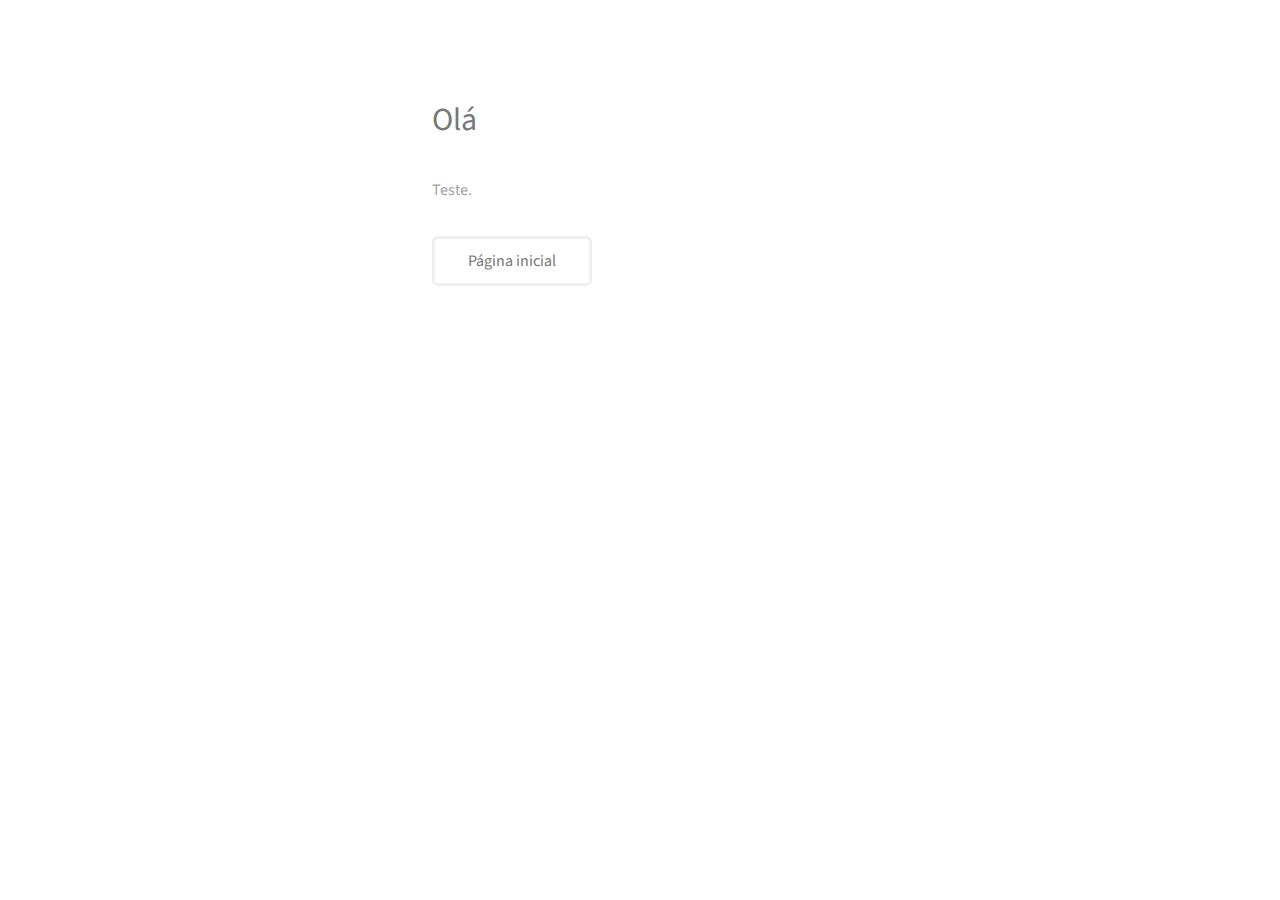
==== pbi.html @ 3e590cfc "Adiciona a página do primeiro projeto" ====
<!DOCTYPE HTML>

<html>
	<head>
		<title>PBI - MMB</title>
		<meta charset="utf-8" />
		<meta name="viewport" content="width=device-width, initial-scale=1, user-scalable=no" />
		<link rel="stylesheet" href="assets/css/main.css" />
	</head>
	<body class="is-preload">
		<!-- Main -->
			<div id="main">

				<!-- One -->
					<section id="one">
						<header class="major">
							<h2>Olá</h2>
						</header>
						<p>Teste.<br />
                            <ul class="actions">
                                <li><a href="index.html" class="button">Página inicial</a></li>
                            </ul>
					</section>

	</body>
</html>
---- assets/css/main.css ----
@import url("fontawesome-all.min.css");
@import url("https://fonts.googleapis.com/css?family=Source+Sans+Pro:400,400italic");

/*
	Strata by HTML5 UP
	html5up.net | @ajlkn
	Free for personal and commercial use under the CCA 3.0 license (html5up.net/license)
*/

html, body, div, span, applet, object,
iframe, h1, h2, h3, h4, h5, h6, p, blockquote,
pre, a, abbr, acronym, address, big, cite,
code, del, dfn, em, img, ins, kbd, q, s, samp,
small, strike, strong, sub, sup, tt, var, b,
u, i, center, dl, dt, dd, ol, ul, li, fieldset,
form, label, legend, table, caption, tbody,
tfoot, thead, tr, th, td, article, aside,
canvas, details, embed, figure, figcaption,
footer, header, hgroup, menu, nav, output, ruby,
section, summary, time, mark, audio, video {
	margin: 0;
	padding: 0;
	border: 0;
	font-size: 100%;
	font: inherit;
	vertical-align: baseline;}

article, aside, details, figcaption, figure,
footer, header, hgroup, menu, nav, section {
	display: block;}

body {
	line-height: 1;
}

ol, ul {
	list-style: none;
}

blockquote, q {
	quotes: none;
}

	blockquote:before, blockquote:after, q:before, q:after {
		content: '';
		content: none;
	}

table {
	border-collapse: collapse;
	border-spacing: 0;
}

body {
	-webkit-text-size-adjust: none;
}

mark {
	background-color: transparent;
	color: inherit;
}

input::-moz-focus-inner {
	border: 0;
	padding: 0;
}

input, select, textarea {
	-moz-appearance: none;
	-webkit-appearance: none;
	-ms-appearance: none;
	appearance: none;
}

/* Basic */

	html {
		box-sizing: border-box;
	}

	*, *:before, *:after {
		box-sizing: inherit;
	}

	body {
		background: #fff;
	}

		body.is-preload *, body.is-preload *:before, body.is-preload *:after {
			-moz-animation: none !important;
			-webkit-animation: none !important;
			-ms-animation: none !important;
			animation: none !important;
			-moz-transition: none !important;
			-webkit-transition: none !important;
			-ms-transition: none !important;
			transition: none !important;
		}

	body, input, select, textarea {
		color: #a2a2a2;
		font-family: "Source Sans Pro", Helvetica, sans-serif;
		font-size: 16pt;
		font-weight: 400;
		line-height: 1.75em;
	}

	a {
		-moz-transition: color 0.2s ease-in-out, border-color 0.2s ease-in-out;
		-webkit-transition: color 0.2s ease-in-out, border-color 0.2s ease-in-out;
		-ms-transition: color 0.2s ease-in-out, border-color 0.2s ease-in-out;
		transition: color 0.2s ease-in-out, border-color 0.2s ease-in-out;
		border-bottom: dotted 1px;
		color: #49bf9d;
		text-decoration: none;
	}

		a:hover {
			border-bottom-color: transparent;
			color: #49bf9d !important;
			text-decoration: none;
		}

	strong, b {
		color: #787878;
		font-weight: 400;
	}

	em, i {
		font-style: italic;
	}

	p {
		margin: 0 0 2em 0;
	}

	h1, h2, h3, h4, h5, h6 {
		color: #787878;
		font-weight: 400;
		line-height: 1em;
		margin: 0 0 1em 0;
	}

		h1 a, h2 a, h3 a, h4 a, h5 a, h6 a {
			color: inherit;
			text-decoration: none;
		}

	h1 {
		font-size: 2em;
		line-height: 1.5em;
	}

	h2 {
		font-size: 1.5em;
		line-height: 1.5em;
	}

	h3 {
		font-size: 1.25em;
		line-height: 1.5em;
	}

	h4 {
		font-size: 1.1em;
		line-height: 1.5em;
	}

	h5 {
		font-size: 0.9em;
		line-height: 1.5em;
	}

	h6 {
		font-size: 0.7em;
		line-height: 1.5em;
	}

	sub {
		font-size: 0.8em;
		position: relative;
		top: 0.5em;
	}

	sup {
		font-size: 0.8em;
		position: relative;
		top: -0.5em;
	}

	hr {
		border: 0;
		border-bottom: solid 2px #efefef;
		margin: 2em 0;
	}

		hr.major {
			margin: 3em 0;
		}

	blockquote {
		border-left: solid 6px #efefef;
		font-style: italic;
		margin: 0 0 2em 0;
		padding: 0.5em 0 0.5em 1.5em;
	}

	code {
		background: #f7f7f7;
		border-radius: 0.35em;
		border: solid 2px #efefef;
		font-family: "Courier New", monospace;
		font-size: 0.9em;
		margin: 0 0.25em;
		padding: 0.25em 0.65em;
	}

	pre {
		-webkit-overflow-scrolling: touch;
		font-family: "Courier New", monospace;
		font-size: 0.9em;
		margin: 0 0 2em 0;
	}

		pre code {
			display: block;
			line-height: 1.75em;
			padding: 1em 1.5em;
			overflow-x: auto;
		}

	.align-left {
		text-align: left;
	}

	.align-center {
		text-align: center;
	}

	.align-right {
		text-align: right;
	}

/* Container */

	.container {
		margin: 0 auto;
		max-width: calc(100% - 4em);
		width: 100%;
	}

		.container.xsmall {
			width: 25%;
		}

		.container.small {
			width: 50%;
		}

		.container.medium {
			width: 75%;
		}

		.container.large {
			width: 125%;
		}

		.container.xlarge {
			width: 150%;
		}

		.container.max {
			width: 100%;
		}

		@media screen and (max-width: 980px) {

			.container {
				width: 100% !important;
				max-width: 100% !important;
			}

		}

		@media screen and (max-width: 480px) {

			.container {
				max-width: calc(100% - 3em);
			}

		}

/* Row */

	.row {
		display: flex;
		flex-wrap: wrap;
		box-sizing: border-box;
		align-items: stretch;
	}

		.row > * {
			box-sizing: border-box;
		}

		.row.gtr-uniform > * > :last-child {
			margin-bottom: 0;
		}

		.row.aln-left {
			justify-content: flex-start;
		}

		.row.aln-center {
			justify-content: center;
		}

		.row.aln-right {
			justify-content: flex-end;
		}

		.row.aln-top {
			align-items: flex-start;
		}

		.row.aln-middle {
			align-items: center;
		}

		.row.aln-bottom {
			align-items: flex-end;
		}

		.row > .imp {
			order: -1;
		}

		.row > .col-1 {
			width: 8.33333%;
		}

		.row > .off-1 {
			margin-left: 8.33333%;
		}

		.row > .col-2 {
			width: 16.66667%;
		}

		.row > .off-2 {
			margin-left: 16.66667%;
		}

		.row > .col-3 {
			width: 25%;
		}

		.row > .off-3 {
			margin-left: 25%;
		}

		.row > .col-4 {
			width: 33.33333%;
		}

		.row > .off-4 {
			margin-left: 33.33333%;
		}

		.row > .col-5 {
			width: 41.66667%;
		}

		.row > .off-5 {
			margin-left: 41.66667%;
		}

		.row > .col-6 {
			width: 50%;
		}

		.row > .off-6 {
			margin-left: 50%;
		}

		.row > .col-7 {
			width: 58.33333%;
		}

		.row > .off-7 {
			margin-left: 58.33333%;
		}

		.row > .col-8 {
			width: 66.66667%;
		}

		.row > .off-8 {
			margin-left: 66.66667%;
		}

		.row > .col-9 {
			width: 75%;
		}

		.row > .off-9 {
			margin-left: 75%;
		}

		.row > .col-10 {
			width: 83.33333%;
		}

		.row > .off-10 {
			margin-left: 83.33333%;
		}

		.row > .col-11 {
			width: 91.66667%;
		}

		.row > .off-11 {
			margin-left: 91.66667%;
		}

		.row > .col-12 {
			width: 100%;
		}

		.row > .off-12 {
			margin-left: 100%;
		}

		.row.gtr-0 {
			margin-top: 0;
			margin-left: 0em;
		}

			.row.gtr-0 > * {
				padding: 0 0 0 0em;
			}

			.row.gtr-0.gtr-uniform {
				margin-top: 0em;
			}

				.row.gtr-0.gtr-uniform > * {
					padding-top: 0em;
				}

		.row.gtr-25 {
			margin-top: 0;
			margin-left: -0.625em;
		}

			.row.gtr-25 > * {
				padding: 0 0 0 0.625em;
			}

			.row.gtr-25.gtr-uniform {
				margin-top: -0.625em;
			}

				.row.gtr-25.gtr-uniform > * {
					padding-top: 0.625em;
				}

		.row.gtr-50 {
			margin-top: 0;
			margin-left: -1.25em;
		}

			.row.gtr-50 > * {
				padding: 0 0 0 1.25em;
			}

			.row.gtr-50.gtr-uniform {
				margin-top: -1.25em;
			}

				.row.gtr-50.gtr-uniform > * {
					padding-top: 1.25em;
				}

		.row {
			margin-top: 0;
			margin-left: -2.5em;
		}

			.row > * {
				padding: 0 0 0 2.5em;
			}

			.row.gtr-uniform {
				margin-top: -2.5em;
			}

				.row.gtr-uniform > * {
					padding-top: 2.5em;
				}

		.row.gtr-150 {
			margin-top: 0;
			margin-left: -3.75em;
		}

			.row.gtr-150 > * {
				padding: 0 0 0 3.75em;
			}

			.row.gtr-150.gtr-uniform {
				margin-top: -3.75em;
			}

				.row.gtr-150.gtr-uniform > * {
					padding-top: 3.75em;
				}

		.row.gtr-200 {
			margin-top: 0;
			margin-left: -5em;
		}

			.row.gtr-200 > * {
				padding: 0 0 0 5em;
			}

			.row.gtr-200.gtr-uniform {
				margin-top: -5em;
			}

				.row.gtr-200.gtr-uniform > * {
					padding-top: 5em;
				}

		@media screen and (max-width: 1800px) {

			.row {
				display: flex;
				flex-wrap: wrap;
				box-sizing: border-box;
				align-items: stretch;
			}

				.row > * {
					box-sizing: border-box;
				}

				.row.gtr-uniform > * > :last-child {
					margin-bottom: 0;
				}

				.row.aln-left {
					justify-content: flex-start;
				}

				.row.aln-center {
					justify-content: center;
				}

				.row.aln-right {
					justify-content: flex-end;
				}

				.row.aln-top {
					align-items: flex-start;
				}

				.row.aln-middle {
					align-items: center;
				}

				.row.aln-bottom {
					align-items: flex-end;
				}

				.row > .imp-xlarge {
					order: -1;
				}

				.row > .col-1-xlarge {
					width: 8.33333%;
				}

				.row > .off-1-xlarge {
					margin-left: 8.33333%;
				}

				.row > .col-2-xlarge {
					width: 16.66667%;
				}

				.row > .off-2-xlarge {
					margin-left: 16.66667%;
				}

				.row > .col-3-xlarge {
					width: 25%;
				}

				.row > .off-3-xlarge {
					margin-left: 25%;
				}

				.row > .col-4-xlarge {
					width: 33.33333%;
				}

				.row > .off-4-xlarge {
					margin-left: 33.33333%;
				}

				.row > .col-5-xlarge {
					width: 41.66667%;
				}

				.row > .off-5-xlarge {
					margin-left: 41.66667%;
				}

				.row > .col-6-xlarge {
					width: 50%;
				}

				.row > .off-6-xlarge {
					margin-left: 50%;
				}

				.row > .col-7-xlarge {
					width: 58.33333%;
				}

				.row > .off-7-xlarge {
					margin-left: 58.33333%;
				}

				.row > .col-8-xlarge {
					width: 66.66667%;
				}

				.row > .off-8-xlarge {
					margin-left: 66.66667%;
				}

				.row > .col-9-xlarge {
					width: 75%;
				}

				.row > .off-9-xlarge {
					margin-left: 75%;
				}

				.row > .col-10-xlarge {
					width: 83.33333%;
				}

				.row > .off-10-xlarge {
					margin-left: 83.33333%;
				}

				.row > .col-11-xlarge {
					width: 91.66667%;
				}

				.row > .off-11-xlarge {
					margin-left: 91.66667%;
				}

				.row > .col-12-xlarge {
					width: 100%;
				}

				.row > .off-12-xlarge {
					margin-left: 100%;
				}

				.row.gtr-0 {
					margin-top: 0;
					margin-left: 0em;
				}

					.row.gtr-0 > * {
						padding: 0 0 0 0em;
					}

					.row.gtr-0.gtr-uniform {
						margin-top: 0em;
					}

						.row.gtr-0.gtr-uniform > * {
							padding-top: 0em;
						}

				.row.gtr-25 {
					margin-top: 0;
					margin-left: -0.625em;
				}

					.row.gtr-25 > * {
						padding: 0 0 0 0.625em;
					}

					.row.gtr-25.gtr-uniform {
						margin-top: -0.625em;
					}

						.row.gtr-25.gtr-uniform > * {
							padding-top: 0.625em;
						}

				.row.gtr-50 {
					margin-top: 0;
					margin-left: -1.25em;
				}

					.row.gtr-50 > * {
						padding: 0 0 0 1.25em;
					}

					.row.gtr-50.gtr-uniform {
						margin-top: -1.25em;
					}

						.row.gtr-50.gtr-uniform > * {
							padding-top: 1.25em;
						}

				.row {
					margin-top: 0;
					margin-left: -2.5em;
				}

					.row > * {
						padding: 0 0 0 2.5em;
					}

					.row.gtr-uniform {
						margin-top: -2.5em;
					}

						.row.gtr-uniform > * {
							padding-top: 2.5em;
						}

				.row.gtr-150 {
					margin-top: 0;
					margin-left: -3.75em;
				}

					.row.gtr-150 > * {
						padding: 0 0 0 3.75em;
					}

					.row.gtr-150.gtr-uniform {
						margin-top: -3.75em;
					}

						.row.gtr-150.gtr-uniform > * {
							padding-top: 3.75em;
						}

				.row.gtr-200 {
					margin-top: 0;
					margin-left: -5em;
				}

					.row.gtr-200 > * {
						padding: 0 0 0 5em;
					}

					.row.gtr-200.gtr-uniform {
						margin-top: -5em;
					}

						.row.gtr-200.gtr-uniform > * {
							padding-top: 5em;
						}

		}

		@media screen and (max-width: 1280px) {

			.row {
				display: flex;
				flex-wrap: wrap;
				box-sizing: border-box;
				align-items: stretch;
			}

				.row > * {
					box-sizing: border-box;
				}

				.row.gtr-uniform > * > :last-child {
					margin-bottom: 0;
				}

				.row.aln-left {
					justify-content: flex-start;
				}

				.row.aln-center {
					justify-content: center;
				}

				.row.aln-right {
					justify-content: flex-end;
				}

				.row.aln-top {
					align-items: flex-start;
				}

				.row.aln-middle {
					align-items: center;
				}

				.row.aln-bottom {
					align-items: flex-end;
				}

				.row > .imp-large {
					order: -1;
				}

				.row > .col-1-large {
					width: 8.33333%;
				}

				.row > .off-1-large {
					margin-left: 8.33333%;
				}

				.row > .col-2-large {
					width: 16.66667%;
				}

				.row > .off-2-large {
					margin-left: 16.66667%;
				}

				.row > .col-3-large {
					width: 25%;
				}

				.row > .off-3-large {
					margin-left: 25%;
				}

				.row > .col-4-large {
					width: 33.33333%;
				}

				.row > .off-4-large {
					margin-left: 33.33333%;
				}

				.row > .col-5-large {
					width: 41.66667%;
				}

				.row > .off-5-large {
					margin-left: 41.66667%;
				}

				.row > .col-6-large {
					width: 50%;
				}

				.row > .off-6-large {
					margin-left: 50%;
				}

				.row > .col-7-large {
					width: 58.33333%;
				}

				.row > .off-7-large {
					margin-left: 58.33333%;
				}

				.row > .col-8-large {
					width: 66.66667%;
				}

				.row > .off-8-large {
					margin-left: 66.66667%;
				}

				.row > .col-9-large {
					width: 75%;
				}

				.row > .off-9-large {
					margin-left: 75%;
				}

				.row > .col-10-large {
					width: 83.33333%;
				}

				.row > .off-10-large {
					margin-left: 83.33333%;
				}

				.row > .col-11-large {
					width: 91.66667%;
				}

				.row > .off-11-large {
					margin-left: 91.66667%;
				}

				.row > .col-12-large {
					width: 100%;
				}

				.row > .off-12-large {
					margin-left: 100%;
				}

				.row.gtr-0 {
					margin-top: 0;
					margin-left: 0em;
				}

					.row.gtr-0 > * {
						padding: 0 0 0 0em;
					}

					.row.gtr-0.gtr-uniform {
						margin-top: 0em;
					}

						.row.gtr-0.gtr-uniform > * {
							padding-top: 0em;
						}

				.row.gtr-25 {
					margin-top: 0;
					margin-left: -0.5em;
				}

					.row.gtr-25 > * {
						padding: 0 0 0 0.5em;
					}

					.row.gtr-25.gtr-uniform {
						margin-top: -0.5em;
					}

						.row.gtr-25.gtr-uniform > * {
							padding-top: 0.5em;
						}

				.row.gtr-50 {
					margin-top: 0;
					margin-left: -1em;
				}

					.row.gtr-50 > * {
						padding: 0 0 0 1em;
					}

					.row.gtr-50.gtr-uniform {
						margin-top: -1em;
					}

						.row.gtr-50.gtr-uniform > * {
							padding-top: 1em;
						}

				.row {
					margin-top: 0;
					margin-left: -2em;
				}

					.row > * {
						padding: 0 0 0 2em;
					}

					.row.gtr-uniform {
						margin-top: -2em;
					}

						.row.gtr-uniform > * {
							padding-top: 2em;
						}

				.row.gtr-150 {
					margin-top: 0;
					margin-left: -3em;
				}

					.row.gtr-150 > * {
						padding: 0 0 0 3em;
					}

					.row.gtr-150.gtr-uniform {
						margin-top: -3em;
					}

						.row.gtr-150.gtr-uniform > * {
							padding-top: 3em;
						}

				.row.gtr-200 {
					margin-top: 0;
					margin-left: -4em;
				}

					.row.gtr-200 > * {
						padding: 0 0 0 4em;
					}

					.row.gtr-200.gtr-uniform {
						margin-top: -4em;
					}

						.row.gtr-200.gtr-uniform > * {
							padding-top: 4em;
						}

		}

		@media screen and (max-width: 980px) {

			.row {
				display: flex;
				flex-wrap: wrap;
				box-sizing: border-box;
				align-items: stretch;
			}

				.row > * {
					box-sizing: border-box;
				}

				.row.gtr-uniform > * > :last-child {
					margin-bottom: 0;
				}

				.row.aln-left {
					justify-content: flex-start;
				}

				.row.aln-center {
					justify-content: center;
				}

				.row.aln-right {
					justify-content: flex-end;
				}

				.row.aln-top {
					align-items: flex-start;
				}

				.row.aln-middle {
					align-items: center;
				}

				.row.aln-bottom {
					align-items: flex-end;
				}

				.row > .imp-medium {
					order: -1;
				}

				.row > .col-1-medium {
					width: 8.33333%;
				}

				.row > .off-1-medium {
					margin-left: 8.33333%;
				}

				.row > .col-2-medium {
					width: 16.66667%;
				}

				.row > .off-2-medium {
					margin-left: 16.66667%;
				}

				.row > .col-3-medium {
					width: 25%;
				}

				.row > .off-3-medium {
					margin-left: 25%;
				}

				.row > .col-4-medium {
					width: 33.33333%;
				}

				.row > .off-4-medium {
					margin-left: 33.33333%;
				}

				.row > .col-5-medium {
					width: 41.66667%;
				}

				.row > .off-5-medium {
					margin-left: 41.66667%;
				}

				.row > .col-6-medium {
					width: 50%;
				}

				.row > .off-6-medium {
					margin-left: 50%;
				}

				.row > .col-7-medium {
					width: 58.33333%;
				}

				.row > .off-7-medium {
					margin-left: 58.33333%;
				}

				.row > .col-8-medium {
					width: 66.66667%;
				}

				.row > .off-8-medium {
					margin-left: 66.66667%;
				}

				.row > .col-9-medium {
					width: 75%;
				}

				.row > .off-9-medium {
					margin-left: 75%;
				}

				.row > .col-10-medium {
					width: 83.33333%;
				}

				.row > .off-10-medium {
					margin-left: 83.33333%;
				}

				.row > .col-11-medium {
					width: 91.66667%;
				}

				.row > .off-11-medium {
					margin-left: 91.66667%;
				}

				.row > .col-12-medium {
					width: 100%;
				}

				.row > .off-12-medium {
					margin-left: 100%;
				}

				.row.gtr-0 {
					margin-top: 0;
					margin-left: 0em;
				}

					.row.gtr-0 > * {
						padding: 0 0 0 0em;
					}

					.row.gtr-0.gtr-uniform {
						margin-top: 0em;
					}

						.row.gtr-0.gtr-uniform > * {
							padding-top: 0em;
						}

				.row.gtr-25 {
					margin-top: 0;
					margin-left: -0.5em;
				}

					.row.gtr-25 > * {
						padding: 0 0 0 0.5em;
					}

					.row.gtr-25.gtr-uniform {
						margin-top: -0.5em;
					}

						.row.gtr-25.gtr-uniform > * {
							padding-top: 0.5em;
						}

				.row.gtr-50 {
					margin-top: 0;
					margin-left: -1em;
				}

					.row.gtr-50 > * {
						padding: 0 0 0 1em;
					}

					.row.gtr-50.gtr-uniform {
						margin-top: -1em;
					}

						.row.gtr-50.gtr-uniform > * {
							padding-top: 1em;
						}

				.row {
					margin-top: 0;
					margin-left: -2em;
				}

					.row > * {
						padding: 0 0 0 2em;
					}

					.row.gtr-uniform {
						margin-top: -2em;
					}

						.row.gtr-uniform > * {
							padding-top: 2em;
						}

				.row.gtr-150 {
					margin-top: 0;
					margin-left: -3em;
				}

					.row.gtr-150 > * {
						padding: 0 0 0 3em;
					}

					.row.gtr-150.gtr-uniform {
						margin-top: -3em;
					}

						.row.gtr-150.gtr-uniform > * {
							padding-top: 3em;
						}

				.row.gtr-200 {
					margin-top: 0;
					margin-left: -4em;
				}

					.row.gtr-200 > * {
						padding: 0 0 0 4em;
					}

					.row.gtr-200.gtr-uniform {
						margin-top: -4em;
					}

						.row.gtr-200.gtr-uniform > * {
							padding-top: 4em;
						}

		}

		@media screen and (max-width: 736px) {

			.row {
				display: flex;
				flex-wrap: wrap;
				box-sizing: border-box;
				align-items: stretch;
			}

				.row > * {
					box-sizing: border-box;
				}

				.row.gtr-uniform > * > :last-child {
					margin-bottom: 0;
				}

				.row.aln-left {
					justify-content: flex-start;
				}

				.row.aln-center {
					justify-content: center;
				}

				.row.aln-right {
					justify-content: flex-end;
				}

				.row.aln-top {
					align-items: flex-start;
				}

				.row.aln-middle {
					align-items: center;
				}

				.row.aln-bottom {
					align-items: flex-end;
				}

				.row > .imp-small {
					order: -1;
				}

				.row > .col-1-small {
					width: 8.33333%;
				}

				.row > .off-1-small {
					margin-left: 8.33333%;
				}

				.row > .col-2-small {
					width: 16.66667%;
				}

				.row > .off-2-small {
					margin-left: 16.66667%;
				}

				.row > .col-3-small {
					width: 25%;
				}

				.row > .off-3-small {
					margin-left: 25%;
				}

				.row > .col-4-small {
					width: 33.33333%;
				}

				.row > .off-4-small {
					margin-left: 33.33333%;
				}

				.row > .col-5-small {
					width: 41.66667%;
				}

				.row > .off-5-small {
					margin-left: 41.66667%;
				}

				.row > .col-6-small {
					width: 50%;
				}

				.row > .off-6-small {
					margin-left: 50%;
				}

				.row > .col-7-small {
					width: 58.33333%;
				}

				.row > .off-7-small {
					margin-left: 58.33333%;
				}

				.row > .col-8-small {
					width: 66.66667%;
				}

				.row > .off-8-small {
					margin-left: 66.66667%;
				}

				.row > .col-9-small {
					width: 75%;
				}

				.row > .off-9-small {
					margin-left: 75%;
				}

				.row > .col-10-small {
					width: 83.33333%;
				}

				.row > .off-10-small {
					margin-left: 83.33333%;
				}

				.row > .col-11-small {
					width: 91.66667%;
				}

				.row > .off-11-small {
					margin-left: 91.66667%;
				}

				.row > .col-12-small {
					width: 100%;
				}

				.row > .off-12-small {
					margin-left: 100%;
				}

				.row.gtr-0 {
					margin-top: 0;
					margin-left: 0em;
				}

					.row.gtr-0 > * {
						padding: 0 0 0 0em;
					}

					.row.gtr-0.gtr-uniform {
						margin-top: 0em;
					}

						.row.gtr-0.gtr-uniform > * {
							padding-top: 0em;
						}

				.row.gtr-25 {
					margin-top: 0;
					margin-left: -0.375em;
				}

					.row.gtr-25 > * {
						padding: 0 0 0 0.375em;
					}

					.row.gtr-25.gtr-uniform {
						margin-top: -0.375em;
					}

						.row.gtr-25.gtr-uniform > * {
							padding-top: 0.375em;
						}

				.row.gtr-50 {
					margin-top: 0;
					margin-left: -0.75em;
				}

					.row.gtr-50 > * {
						padding: 0 0 0 0.75em;
					}

					.row.gtr-50.gtr-uniform {
						margin-top: -0.75em;
					}

						.row.gtr-50.gtr-uniform > * {
							padding-top: 0.75em;
						}

				.row {
					margin-top: 0;
					margin-left: -1.5em;
				}

					.row > * {
						padding: 0 0 0 1.5em;
					}

					.row.gtr-uniform {
						margin-top: -1.5em;
					}

						.row.gtr-uniform > * {
							padding-top: 1.5em;
						}

				.row.gtr-150 {
					margin-top: 0;
					margin-left: -2.25em;
				}

					.row.gtr-150 > * {
						padding: 0 0 0 2.25em;
					}

					.row.gtr-150.gtr-uniform {
						margin-top: -2.25em;
					}

						.row.gtr-150.gtr-uniform > * {
							padding-top: 2.25em;
						}

				.row.gtr-200 {
					margin-top: 0;
					margin-left: -3em;
				}

					.row.gtr-200 > * {
						padding: 0 0 0 3em;
					}

					.row.gtr-200.gtr-uniform {
						margin-top: -3em;
					}

						.row.gtr-200.gtr-uniform > * {
							padding-top: 3em;
						}

		}

		@media screen and (max-width: 480px) {

			.row {
				display: flex;
				flex-wrap: wrap;
				box-sizing: border-box;
				align-items: stretch;
			}

				.row > * {
					box-sizing: border-box;
				}

				.row.gtr-uniform > * > :last-child {
					margin-bottom: 0;
				}

				.row.aln-left {
					justify-content: flex-start;
				}

				.row.aln-center {
					justify-content: center;
				}

				.row.aln-right {
					justify-content: flex-end;
				}

				.row.aln-top {
					align-items: flex-start;
				}

				.row.aln-middle {
					align-items: center;
				}

				.row.aln-bottom {
					align-items: flex-end;
				}

				.row > .imp-xsmall {
					order: -1;
				}

				.row > .col-1-xsmall {
					width: 8.33333%;
				}

				.row > .off-1-xsmall {
					margin-left: 8.33333%;
				}

				.row > .col-2-xsmall {
					width: 16.66667%;
				}

				.row > .off-2-xsmall {
					margin-left: 16.66667%;
				}

				.row > .col-3-xsmall {
					width: 25%;
				}

				.row > .off-3-xsmall {
					margin-left: 25%;
				}

				.row > .col-4-xsmall {
					width: 33.33333%;
				}

				.row > .off-4-xsmall {
					margin-left: 33.33333%;
				}

				.row > .col-5-xsmall {
					width: 41.66667%;
				}

				.row > .off-5-xsmall {
					margin-left: 41.66667%;
				}

				.row > .col-6-xsmall {
					width: 50%;
				}

				.row > .off-6-xsmall {
					margin-left: 50%;
				}

				.row > .col-7-xsmall {
					width: 58.33333%;
				}

				.row > .off-7-xsmall {
					margin-left: 58.33333%;
				}

				.row > .col-8-xsmall {
					width: 66.66667%;
				}

				.row > .off-8-xsmall {
					margin-left: 66.66667%;
				}

				.row > .col-9-xsmall {
					width: 75%;
				}

				.row > .off-9-xsmall {
					margin-left: 75%;
				}

				.row > .col-10-xsmall {
					width: 83.33333%;
				}

				.row > .off-10-xsmall {
					margin-left: 83.33333%;
				}

				.row > .col-11-xsmall {
					width: 91.66667%;
				}

				.row > .off-11-xsmall {
					margin-left: 91.66667%;
				}

				.row > .col-12-xsmall {
					width: 100%;
				}

				.row > .off-12-xsmall {
					margin-left: 100%;
				}

				.row.gtr-0 {
					margin-top: 0;
					margin-left: 0em;
				}

					.row.gtr-0 > * {
						padding: 0 0 0 0em;
					}

					.row.gtr-0.gtr-uniform {
						margin-top: 0em;
					}

						.row.gtr-0.gtr-uniform > * {
							padding-top: 0em;
						}

				.row.gtr-25 {
					margin-top: 0;
					margin-left: -0.375em;
				}

					.row.gtr-25 > * {
						padding: 0 0 0 0.375em;
					}

					.row.gtr-25.gtr-uniform {
						margin-top: -0.375em;
					}

						.row.gtr-25.gtr-uniform > * {
							padding-top: 0.375em;
						}

				.row.gtr-50 {
					margin-top: 0;
					margin-left: -0.75em;
				}

					.row.gtr-50 > * {
						padding: 0 0 0 0.75em;
					}

					.row.gtr-50.gtr-uniform {
						margin-top: -0.75em;
					}

						.row.gtr-50.gtr-uniform > * {
							padding-top: 0.75em;
						}

				.row {
					margin-top: 0;
					margin-left: -1.5em;
				}

					.row > * {
						padding: 0 0 0 1.5em;
					}

					.row.gtr-uniform {
						margin-top: -1.5em;
					}

						.row.gtr-uniform > * {
							padding-top: 1.5em;
						}

				.row.gtr-150 {
					margin-top: 0;
					margin-left: -2.25em;
				}

					.row.gtr-150 > * {
						padding: 0 0 0 2.25em;
					}

					.row.gtr-150.gtr-uniform {
						margin-top: -2.25em;
					}

						.row.gtr-150.gtr-uniform > * {
							padding-top: 2.25em;
						}

				.row.gtr-200 {
					margin-top: 0;
					margin-left: -3em;
				}

					.row.gtr-200 > * {
						padding: 0 0 0 3em;
					}

					.row.gtr-200.gtr-uniform {
						margin-top: -3em;
					}

						.row.gtr-200.gtr-uniform > * {
							padding-top: 3em;
						}

		}

/* Section/Article */

	section.special, article.special {
		text-align: center;
	}

	header p {
		color: #b2b2b2;
		position: relative;
		margin: 0 0 1.5em 0;
	}

	header h2 + p {
		font-size: 1.25em;
		margin-top: -1em;
		line-height: 1.5em;
	}

	header h3 + p {
		font-size: 1.1em;
		margin-top: -0.8em;
		line-height: 1.5em;
	}

	header h4 + p,
	header h5 + p,
	header h6 + p {
		font-size: 0.9em;
		margin-top: -0.6em;
		line-height: 1.5em;
	}

	header.major h2 {
		font-size: 2em;
	}

/* Form */

	form {
		margin: 0 0 2em 0;
	}

	label {
		color: #787878;
		display: block;
		font-size: 0.9em;
		font-weight: 400;
		margin: 0 0 1em 0;
	}

	input[type="text"],
	input[type="password"],
	input[type="email"],
	select,
	textarea {
		-moz-appearance: none;
		-webkit-appearance: none;
		-ms-appearance: none;
		appearance: none;
		background: #f7f7f7;
		border-radius: 0.35em;
		border: solid 2px transparent;
		color: inherit;
		display: block;
		outline: 0;
		padding: 0 0.75em;
		text-decoration: none;
		width: 100%;
	}

		input[type="text"]:invalid,
		input[type="password"]:invalid,
		input[type="email"]:invalid,
		select:invalid,
		textarea:invalid {
			box-shadow: none;
		}

		input[type="text"]:focus,
		input[type="password"]:focus,
		input[type="email"]:focus,
		select:focus,
		textarea:focus {
			border-color: #49bf9d;
		}

	select {
		background-image: url("data:image/svg+xml;charset=utf8,%3Csvg xmlns='http://www.w3.org/2000/svg' width='40' height='40' preserveAspectRatio='none' viewBox='0 0 40 40'%3E%3Cpath d='M9.4,12.3l10.4,10.4l10.4-10.4c0.2-0.2,0.5-0.4,0.9-0.4c0.3,0,0.6,0.1,0.9,0.4l3.3,3.3c0.2,0.2,0.4,0.5,0.4,0.9 c0,0.4-0.1,0.6-0.4,0.9L20.7,31.9c-0.2,0.2-0.5,0.4-0.9,0.4c-0.3,0-0.6-0.1-0.9-0.4L4.3,17.3c-0.2-0.2-0.4-0.5-0.4-0.9 c0-0.4,0.1-0.6,0.4-0.9l3.3-3.3c0.2-0.2,0.5-0.4,0.9-0.4S9.1,12.1,9.4,12.3z' fill='%23dfdfdf' /%3E%3C/svg%3E");
		background-size: 1.25rem;
		background-repeat: no-repeat;
		background-position: calc(100% - 1rem) center;
		height: 2.75em;
		padding-right: 2.75em;
		text-overflow: ellipsis;
	}

		select option {
			color: #787878;
			background: #fff;
		}

		select:focus::-ms-value {
			background-color: transparent;
		}

		select::-ms-expand {
			display: none;
		}

	input[type="text"],
	input[type="password"],
	input[type="email"],
	select {
		height: 2.75em;
	}

	textarea {
		padding: 0.75em;
	}

	input[type="checkbox"],
	input[type="radio"] {
		-moz-appearance: none;
		-webkit-appearance: none;
		-ms-appearance: none;
		appearance: none;
		display: block;
		float: left;
		margin-right: -2em;
		opacity: 0;
		width: 1em;
		z-index: -1;
	}

		input[type="checkbox"] + label,
		input[type="radio"] + label {
			text-decoration: none;
			color: #a2a2a2;
			cursor: pointer;
			display: inline-block;
			font-size: 1em;
			font-weight: 400;
			padding-left: 2.4em;
			padding-right: 0.75em;
			position: relative;
		}

			input[type="checkbox"] + label:before,
			input[type="radio"] + label:before {
				-moz-osx-font-smoothing: grayscale;
				-webkit-font-smoothing: antialiased;
				display: inline-block;
				font-style: normal;
				font-variant: normal;
				text-rendering: auto;
				line-height: 1;
				text-transform: none !important;
				font-family: 'Font Awesome 5 Free';
				font-weight: 900;
			}

			input[type="checkbox"] + label:before,
			input[type="radio"] + label:before {
				background: #f7f7f7;
				border-radius: 0.35em;
				border: solid 2px transparent;
				content: '';
				display: inline-block;
				font-size: 0.8em;
				height: 2.0625em;
				left: 0;
				line-height: 1.85625em;
				position: absolute;
				text-align: center;
				top: 0;
				width: 2.0625em;
			}

		input[type="checkbox"]:checked + label:before,
		input[type="radio"]:checked + label:before {
			background: #787878;
			border-color: #787878;
			color: #fff;
			content: '\f00c';
		}

		input[type="checkbox"]:focus + label:before,
		input[type="radio"]:focus + label:before {
			border-color: #49bf9d;
		}

	input[type="checkbox"] + label:before {
		border-radius: 0.35em;
	}

	input[type="radio"] + label:before {
		border-radius: 100%;
	}

	::-webkit-input-placeholder {
		color: #b2b2b2 !important;
		opacity: 1.0;
	}

	:-moz-placeholder {
		color: #b2b2b2 !important;
		opacity: 1.0;
	}

	::-moz-placeholder {
		color: #b2b2b2 !important;
		opacity: 1.0;
	}

	:-ms-input-placeholder {
		color: #b2b2b2 !important;
		opacity: 1.0;
	}

/* Box */

	.box {
		border-radius: 0.35em;
		border: solid 2px #efefef;
		margin-bottom: 2em;
		padding: 1.5em;
	}

		.box > :last-child,
		.box > :last-child > :last-child,
		.box > :last-child > :last-child > :last-child {
			margin-bottom: 0;
		}

		.box.alt {
			border: 0;
			border-radius: 0;
			padding: 0;
		}

/* Icon */

	.icon {
		text-decoration: none;
		border-bottom: none;
		position: relative;
	}

		.icon:before {
			-moz-osx-font-smoothing: grayscale;
			-webkit-font-smoothing: antialiased;
			display: inline-block;
			font-style: normal;
			font-variant: normal;
			text-rendering: auto;
			line-height: 1;
			text-transform: none !important;
			font-family: 'Font Awesome 5 Free';
			font-weight: 400;
		}

		.icon > .label {
			display: none;
		}

		.icon:before {
			line-height: inherit;
		}

		.icon.solid:before {
			font-weight: 900;
		}

		.icon.brands:before {
			font-family: 'Font Awesome 5 Brands';
		}

/* Image */

	.image {
		border-radius: 0.35em;
		border: 0;
		display: inline-block;
		position: relative;
	}

		.image:before {
			-moz-transition: opacity 0.2s ease-in-out;
			-webkit-transition: opacity 0.2s ease-in-out;
			-ms-transition: opacity 0.2s ease-in-out;
			transition: opacity 0.2s ease-in-out;
			background: url("images/overlay.png");
			border-radius: 0.35em;
			content: '';
			display: block;
			height: 100%;
			left: 0;
			opacity: 0.5;
			position: absolute;
			top: 0;
			width: 100%;
		}

		.image.thumb {
			text-align: center;
		}

			.image.thumb:after {
				-moz-transition: opacity 0.2s ease-in-out;
				-webkit-transition: opacity 0.2s ease-in-out;
				-ms-transition: opacity 0.2s ease-in-out;
				transition: opacity 0.2s ease-in-out;
				border-radius: 0.35em;
				border: solid 3px rgba(255, 255, 255, 0.5);
				color: #fff;
				content: 'View';
				display: inline-block;
				font-size: 0.8em;
				font-weight: 400;
				left: 50%;
				line-height: 2.25em;
				margin: -1.25em 0 0 -3em;
				opacity: 0;
				padding: 0 1.5em;
				position: absolute;
				text-align: center;
				text-decoration: none;
				top: 50%;
				white-space: nowrap;
			}

			.image.thumb:hover:after {
				opacity: 1.0;
			}

			.image.thumb:hover:before {
				background: url("images/overlay.png"), url("images/overlay.png");
				opacity: 1.0;
			}

		.image img {
			border-radius: 0.35em;
			display: block;
		}

		.image.left {
			float: left;
			margin: 0 1.5em 1em 0;
			top: 0.25em;
		}

		.image.right {
			float: right;
			margin: 0 0 1em 1.5em;
			top: 0.25em;
		}

		.image.left, .image.right {
			max-width: 40%;
		}

			.image.left img, .image.right img {
				width: 100%;
			}

		.image.fit {
			display: block;
			margin: 0 0 2em 0;
			width: 100%;
		}

			.image.fit img {
				width: 100%;
			}

		.image.avatar {
			border-radius: 100%;
		}

			.image.avatar:before {
				display: none;
			}

			.image.avatar img {
				border-radius: 100%;
				width: 100%;
			}

/* List */

	ol {
		list-style: decimal;
		margin: 0 0 2em 0;
		padding-left: 1.25em;
	}

		ol li {
			padding-left: 0.25em;
		}

	ul {
		list-style: disc;
		margin: 0 0 2em 0;
		padding-left: 1em;
	}

		ul li {
			padding-left: 0.5em;
		}

		ul.alt {
			list-style: none;
			padding-left: 0;
		}

			ul.alt li {
				border-top: solid 2px #efefef;
				padding: 0.5em 0;
			}

				ul.alt li:first-child {
					border-top: 0;
					padding-top: 0;
				}

	dl {
		margin: 0 0 2em 0;
	}

/* Icons */

	ul.icons {
		cursor: default;
		list-style: none;
		padding-left: 0;
	}

		ul.icons li {
			display: inline-block;
			padding: 0 1em 0 0;
		}

			ul.icons li:last-child {
				padding-right: 0;
			}

			ul.icons li .icon:before {
				font-size: 1.5em;
			}

/* Labeled Icons */

	ul.labeled-icons {
		list-style: none;
		padding: 0;
	}

		ul.labeled-icons li {
			line-height: 1.75em;
			margin: 1.5em 0 0 0;
			padding-left: 2.25em;
			position: relative;
		}

			ul.labeled-icons li:first-child {
				margin-top: 0;
			}

			ul.labeled-icons li a {
				color: inherit;
			}

			ul.labeled-icons li h3 {
				color: #b2b2b2;
				left: 0;
				position: absolute;
				text-align: center;
				top: 0;
				width: 1em;
			}

/* Actions */

	ul.actions {
		display: -moz-flex;
		display: -webkit-flex;
		display: -ms-flex;
		display: flex;
		cursor: default;
		list-style: none;
		margin-left: -1em;
		padding-left: 0;
	}

		ul.actions li {
			padding: 0 0 0 1em;
			vertical-align: middle;
		}

		ul.actions.special {
			-moz-justify-content: center;
			-webkit-justify-content: center;
			-ms-justify-content: center;
			justify-content: center;
			width: 100%;
			margin-left: 0;
		}

			ul.actions.special li:first-child {
				padding-left: 0;
			}

		ul.actions.stacked {
			-moz-flex-direction: column;
			-webkit-flex-direction: column;
			-ms-flex-direction: column;
			flex-direction: column;
			margin-left: 0;
		}

			ul.actions.stacked li {
				padding: 1.3em 0 0 0;
			}

				ul.actions.stacked li:first-child {
					padding-top: 0;
				}

		ul.actions.fit {
			width: calc(100% + 1em);
		}

			ul.actions.fit li {
				-moz-flex-grow: 1;
				-webkit-flex-grow: 1;
				-ms-flex-grow: 1;
				flex-grow: 1;
				-moz-flex-shrink: 1;
				-webkit-flex-shrink: 1;
				-ms-flex-shrink: 1;
				flex-shrink: 1;
				width: 100%;
			}

				ul.actions.fit li > * {
					width: 100%;
				}

			ul.actions.fit.stacked {
				width: 100%;
			}

		@media screen and (max-width: 480px) {

			ul.actions:not(.fixed) {
				-moz-flex-direction: column;
				-webkit-flex-direction: column;
				-ms-flex-direction: column;
				flex-direction: column;
				margin-left: 0;
				width: 100% !important;
			}

				ul.actions:not(.fixed) li {
					-moz-flex-grow: 1;
					-webkit-flex-grow: 1;
					-ms-flex-grow: 1;
					flex-grow: 1;
					-moz-flex-shrink: 1;
					-webkit-flex-shrink: 1;
					-ms-flex-shrink: 1;
					flex-shrink: 1;
					padding: 1em 0 0 0;
					text-align: center;
					width: 100%;
				}

					ul.actions:not(.fixed) li > * {
						width: 100%;
					}

					ul.actions:not(.fixed) li:first-child {
						padding-top: 0;
					}

					ul.actions:not(.fixed) li input[type="submit"],
					ul.actions:not(.fixed) li input[type="reset"],
					ul.actions:not(.fixed) li input[type="button"],
					ul.actions:not(.fixed) li button,
					ul.actions:not(.fixed) li .button {
						width: 100%;
					}

						ul.actions:not(.fixed) li input[type="submit"].icon:before,
						ul.actions:not(.fixed) li input[type="reset"].icon:before,
						ul.actions:not(.fixed) li input[type="button"].icon:before,
						ul.actions:not(.fixed) li button.icon:before,
						ul.actions:not(.fixed) li .button.icon:before {
							margin-left: -0.5em;
						}

		}

/* Table */

	.table-wrapper {
		-webkit-overflow-scrolling: touch;
		overflow-x: auto;
	}

	table {
		margin: 0 0 2em 0;
		width: 100%;
	}

		table tbody tr {
			border: solid 1px #efefef;
			border-left: 0;
			border-right: 0;
		}

			table tbody tr:nth-child(2n + 1) {
				background-color: #f7f7f7;
			}

		table td {
			padding: 0.75em 0.75em;
		}

		table th {
			color: #787878;
			font-size: 0.9em;
			font-weight: 400;
			padding: 0 0.75em 0.75em 0.75em;
			text-align: left;
		}

		table thead {
			border-bottom: solid 2px #efefef;
		}

		table tfoot {
			border-top: solid 2px #efefef;
		}

		table.alt {
			border-collapse: separate;
		}

			table.alt tbody tr td {
				border: solid 2px #efefef;
				border-left-width: 0;
				border-top-width: 0;
			}

				table.alt tbody tr td:first-child {
					border-left-width: 2px;
				}

			table.alt tbody tr:first-child td {
				border-top-width: 2px;
			}

			table.alt thead {
				border-bottom: 0;
			}

			table.alt tfoot {
				border-top: 0;
			}

/* Button */

	input[type="submit"],
	input[type="reset"],
	input[type="button"],
	.button {
		-moz-appearance: none;
		-webkit-appearance: none;
		-ms-appearance: none;
		appearance: none;
		-moz-transition: background-color 0.2s ease-in-out, color 0.2s ease-in-out, border-color 0.2s ease-in-out;
		-webkit-transition: background-color 0.2s ease-in-out, color 0.2s ease-in-out, border-color 0.2s ease-in-out;
		-ms-transition: background-color 0.2s ease-in-out, color 0.2s ease-in-out, border-color 0.2s ease-in-out;
		transition: background-color 0.2s ease-in-out, color 0.2s ease-in-out, border-color 0.2s ease-in-out;
		background-color: transparent;
		border-radius: 0.35em;
		border: solid 3px #efefef;
		color: #787878 !important;
		cursor: pointer;
		display: inline-block;
		font-weight: 400;
		height: 3.15em;
		height: calc(2.75em + 6px);
		line-height: 2.75em;
		min-width: 10em;
		padding: 0 1.5em;
		text-align: center;
		text-decoration: none;
		white-space: nowrap;
	}

		input[type="submit"]:hover,
		input[type="reset"]:hover,
		input[type="button"]:hover,
		.button:hover {
			border-color: #49bf9d;
			color: #49bf9d !important;
		}

		input[type="submit"]:active,
		input[type="reset"]:active,
		input[type="button"]:active,
		.button:active {
			background-color: rgba(73, 191, 157, 0.1);
			border-color: #49bf9d;
			color: #49bf9d !important;
		}

		input[type="submit"].icon,
		input[type="reset"].icon,
		input[type="button"].icon,
		.button.icon {
			padding-left: 1.35em;
		}

			input[type="submit"].icon:before,
			input[type="reset"].icon:before,
			input[type="button"].icon:before,
			.button.icon:before {
				margin-right: 0.5em;
			}

		input[type="submit"].fit,
		input[type="reset"].fit,
		input[type="button"].fit,
		.button.fit {
			min-width: 0;
			width: 100%;
		}

		input[type="submit"].small,
		input[type="reset"].small,
		input[type="button"].small,
		.button.small {
			font-size: 0.8em;
		}

		input[type="submit"].large,
		input[type="reset"].large,
		input[type="button"].large,
		.button.large {
			font-size: 1.35em;
		}

		input[type="submit"].primary,
		input[type="reset"].primary,
		input[type="button"].primary,
		.button.primary {
			background-color: #49bf9d;
			border-color: #49bf9d;
			color: #ffffff !important;
		}

			input[type="submit"].primary:hover,
			input[type="reset"].primary:hover,
			input[type="button"].primary:hover,
			.button.primary:hover {
				background-color: #5cc6a7;
				border-color: #5cc6a7;
			}

			input[type="submit"].primary:active,
			input[type="reset"].primary:active,
			input[type="button"].primary:active,
			.button.primary:active {
				background-color: #3eb08f;
				border-color: #3eb08f;
			}

		input[type="submit"].disabled, input[type="submit"]:disabled,
		input[type="reset"].disabled,
		input[type="reset"]:disabled,
		input[type="button"].disabled,
		input[type="button"]:disabled,
		.button.disabled,
		.button:disabled {
			background-color: #e7e7e7 !important;
			border-color: #e7e7e7 !important;
			color: #b2b2b2 !important;
			cursor: default;
		}

/* Work Item */

	.work-item {
		margin: 0 0 2em 0;
	}

		.work-item .image {
			margin: 0 0 1.5em 0;
		}

		.work-item h3 {
			font-size: 1em;
			margin: 0 0 0.5em 0;
		}

		.work-item p {
			font-size: 0.8em;
			line-height: 1.5em;
			margin: 0;
		}

/* Header */

	#header {
		display: -moz-flex;
		display: -webkit-flex;
		display: -ms-flex;
		display: flex;
		-moz-flex-direction: column;
		-webkit-flex-direction: column;
		-ms-flex-direction: column;
		flex-direction: column;
		-moz-align-items: -moz-flex-end;
		-webkit-align-items: -webkit-flex-end;
		-ms-align-items: -ms-flex-end;
		align-items: flex-end;
		-moz-justify-content: space-between;
		-webkit-justify-content: space-between;
		-ms-justify-content: space-between;
		justify-content: space-between;
		background-color: #1f1815;
		background-attachment: scroll,								scroll;
		background-image: url("images/overlay.png"), url("../../images/bg.jpg");
		background-position: top left,							top left;
		background-repeat: repeat,								no-repeat;
		background-size: auto,								150%;
		color: rgba(255, 255, 255, 0.5);
		height: 100%;
		left: 0;
		padding: 8em 4em;
		position: fixed;
		text-align: right;
		top: 0;
		width: 35%;
	}

		#header > * {
			-moz-flex-shrink: 0;
			-webkit-flex-shrink: 0;
			-ms-flex-shrink: 0;
			flex-shrink: 0;
			width: 100%;
		}

		#header > .inner {
			-moz-flex-grow: 1;
			-webkit-flex-grow: 1;
			-ms-flex-grow: 1;
			flex-grow: 1;
			margin: 0 0 2em 0;
		}

		#header strong, #header b {
			color: #ffffff;
		}

		#header h2, #header h3, #header h4, #header h5, #header h6 {
			color: #ffffff;
		}

		#header h1 {
			color: rgba(255, 255, 255, 0.5);
			font-size: 1.35em;
			line-height: 1.75em;
			margin: 0;
		}

		#header .image.avatar {
			margin: 0 0 1em 0;
			width: 6.25em;
		}

/* Footer */

	#footer .icons {
		margin: 1em 0 0 0;
	}

		#footer .icons a {
			color: rgba(255, 255, 255, 0.4);
		}

	#footer .copyright {
		color: rgba(255, 255, 255, 0.4);
		font-size: 0.8em;
		list-style: none;
		margin: 1em 0 0 0;
		padding: 0;
	}

		#footer .copyright li {
			border-left: solid 1px rgba(255, 255, 255, 0.25);
			display: inline-block;
			line-height: 1em;
			margin-left: 0.75em;
			padding-left: 0.75em;
		}

			#footer .copyright li:first-child {
				border-left: 0;
				margin-left: 0;
				padding-left: 0;
			}

			#footer .copyright li a {
				color: inherit;
			}

/* Main */

	#main {
		margin-left: 35%;
		max-width: 54em;
		padding: 8em 4em 4em 4em;
		width: calc(100% - 35%);
	}

		#main > section {
			border-top: solid 2px #efefef;
			margin: 4em 0 0 0;
			padding: 4em 0 0 0;
		}

			#main > section:first-child {
				border-top: 0;
				margin-top: 0;
				padding-top: 0;
			}

/* Poptrox */

	@-moz-keyframes spin {
		0% {
			-moz-transform: rotate(0deg);
			-webkit-transform: rotate(0deg);
			-ms-transform: rotate(0deg);
			transform: rotate(0deg);
		}

		100% {
			-moz-transform: rotate(360deg);
			-webkit-transform: rotate(360deg);
			-ms-transform: rotate(360deg);
			transform: rotate(360deg);
		}
	}

	@-webkit-keyframes spin {
		0% {
			-moz-transform: rotate(0deg);
			-webkit-transform: rotate(0deg);
			-ms-transform: rotate(0deg);
			transform: rotate(0deg);
		}

		100% {
			-moz-transform: rotate(360deg);
			-webkit-transform: rotate(360deg);
			-ms-transform: rotate(360deg);
			transform: rotate(360deg);
		}
	}

	@-ms-keyframes spin {
		0% {
			-moz-transform: rotate(0deg);
			-webkit-transform: rotate(0deg);
			-ms-transform: rotate(0deg);
			transform: rotate(0deg);
		}

		100% {
			-moz-transform: rotate(360deg);
			-webkit-transform: rotate(360deg);
			-ms-transform: rotate(360deg);
			transform: rotate(360deg);
		}
	}

	@keyframes spin {
		0% {
			-moz-transform: rotate(0deg);
			-webkit-transform: rotate(0deg);
			-ms-transform: rotate(0deg);
			transform: rotate(0deg);
		}

		100% {
			-moz-transform: rotate(360deg);
			-webkit-transform: rotate(360deg);
			-ms-transform: rotate(360deg);
			transform: rotate(360deg);
		}
	}

	.poptrox-popup {
		-moz-box-sizing: content-box;
		-webkit-box-sizing: content-box;
		-ms-box-sizing: content-box;
		box-sizing: content-box;
		-webkit-tap-highlight-color: rgba(255, 255, 255, 0);
		background: #fff;
		border-radius: 0.35em;
		box-shadow: 0 0.1em 0.15em 0 rgba(0, 0, 0, 0.15);
		overflow: hidden;
		padding-bottom: 3em;
	}

		.poptrox-popup .loader {
			text-decoration: none;
			-moz-animation: spin 1s linear infinite;
			-webkit-animation: spin 1s linear infinite;
			-ms-animation: spin 1s linear infinite;
			animation: spin 1s linear infinite;
			font-size: 1.5em;
			height: 1em;
			left: 50%;
			line-height: 1em;
			margin: -0.5em 0 0 -0.5em;
			position: absolute;
			top: 50%;
			width: 1em;
		}

			.poptrox-popup .loader:before {
				-moz-osx-font-smoothing: grayscale;
				-webkit-font-smoothing: antialiased;
				display: inline-block;
				font-style: normal;
				font-variant: normal;
				text-rendering: auto;
				line-height: 1;
				text-transform: none !important;
				font-family: 'Font Awesome 5 Free';
				font-weight: 900;
			}

			.poptrox-popup .loader:before {
				content: '\f1ce';
			}

		.poptrox-popup .caption {
			background: #fff;
			bottom: 0;
			cursor: default;
			font-size: 0.9em;
			height: 3em;
			left: 0;
			line-height: 2.8em;
			position: absolute;
			text-align: center;
			width: 100%;
			z-index: 1;
		}

		.poptrox-popup .nav-next,
		.poptrox-popup .nav-previous {
			text-decoration: none;
			-moz-transition: opacity 0.2s ease-in-out;
			-webkit-transition: opacity 0.2s ease-in-out;
			-ms-transition: opacity 0.2s ease-in-out;
			transition: opacity 0.2s ease-in-out;
			-webkit-tap-highlight-color: rgba(255, 255, 255, 0);
			background: rgba(0, 0, 0, 0.01);
			cursor: pointer;
			height: 100%;
			opacity: 0;
			position: absolute;
			top: 0;
			width: 50%;
		}

			.poptrox-popup .nav-next:before,
			.poptrox-popup .nav-previous:before {
				-moz-osx-font-smoothing: grayscale;
				-webkit-font-smoothing: antialiased;
				display: inline-block;
				font-style: normal;
				font-variant: normal;
				text-rendering: auto;
				line-height: 1;
				text-transform: none !important;
				font-family: 'Font Awesome 5 Free';
				font-weight: 900;
			}

			.poptrox-popup .nav-next:before,
			.poptrox-popup .nav-previous:before {
				color: #fff;
				font-size: 2.5em;
				height: 1em;
				line-height: 1em;
				margin-top: -0.75em;
				position: absolute;
				text-align: center;
				top: 50%;
				width: 1.5em;
			}

		.poptrox-popup .nav-next {
			right: 0;
		}

			.poptrox-popup .nav-next:before {
				content: '\f105';
				right: 0;
			}

		.poptrox-popup .nav-previous {
			left: 0;
		}

			.poptrox-popup .nav-previous:before {
				content: '\f104';
				left: 0;
			}

		.poptrox-popup .closer {
			text-decoration: none;
			-moz-transition: opacity 0.2s ease-in-out;
			-webkit-transition: opacity 0.2s ease-in-out;
			-ms-transition: opacity 0.2s ease-in-out;
			transition: opacity 0.2s ease-in-out;
			-webkit-tap-highlight-color: rgba(255, 255, 255, 0);
			color: #fff;
			height: 4em;
			line-height: 4em;
			opacity: 0;
			position: absolute;
			right: 0;
			text-align: center;
			top: 0;
			width: 4em;
			z-index: 2;
		}

			.poptrox-popup .closer:before {
				-moz-osx-font-smoothing: grayscale;
				-webkit-font-smoothing: antialiased;
				display: inline-block;
				font-style: normal;
				font-variant: normal;
				text-rendering: auto;
				line-height: 1;
				text-transform: none !important;
				font-family: 'Font Awesome 5 Free';
				font-weight: 900;
			}

			.poptrox-popup .closer:before {
				-moz-box-sizing: content-box;
				-webkit-box-sizing: content-box;
				-ms-box-sizing: content-box;
				box-sizing: content-box;
				border-radius: 100%;
				border: solid 3px rgba(255, 255, 255, 0.5);
				content: '\f00d';
				display: block;
				font-size: 1em;
				height: 1.75em;
				left: 50%;
				line-height: 1.75em;
				margin: -0.875em 0 0 -0.875em;
				position: absolute;
				top: 50%;
				width: 1.75em;
			}

		.poptrox-popup:hover .nav-next,
		.poptrox-popup:hover .nav-previous {
			opacity: 0.5;
		}

			.poptrox-popup:hover .nav-next:hover,
			.poptrox-popup:hover .nav-previous:hover {
				opacity: 1.0;
			}

		.poptrox-popup:hover .closer {
			opacity: 0.5;
		}

			.poptrox-popup:hover .closer:hover {
				opacity: 1.0;
			}

/* Touch */

	body.is-touch .image.thumb:before {
		opacity: 0.5 !important;
	}

	body.is-touch .image.thumb:after {
		display: none !important;
	}

	body.is-touch #header {
		background-attachment: scroll;
		background-size: auto, cover;
	}

	body.is-touch .poptrox-popup .nav-next,
	body.is-touch .poptrox-popup .nav-previous,
	body.is-touch .poptrox-popup .closer {
		opacity: 1.0 !important;
	}

/* XLarge */

	@media screen and (max-width: 1800px) {

		/* Basic */

			body, input, select, textarea {
				font-size: 12pt;
			}

	}

/* Large */

	@media screen and (max-width: 1280px) {

		/* Header */

			#header {
				padding: 6em 3em 3em 3em;
				width: 30%;
			}

				#header h1 {
					font-size: 1.25em;
				}

					#header h1 br {
						display: none;
					}

				#header > .inner {
					margin-bottom: 0;
				}

		/* Footer */

			#footer .copyright li {
				border-left-width: 0;
				display: block;
				line-height: 2.25em;
				margin-left: 0;
				padding-left: 0;
			}

		/* Main */

			#main {
				margin-left: 30%;
				max-width: none;
				padding: 6em 3em 3em 3em;
				width: calc(100% - 30%);
			}

	}

/* Medium */

	@media screen and (max-width: 980px) {

		/* Basic */

			h1 br, h2 br, h3 br, h4 br, h5 br, h6 br {
				display: none;
			}

		/* List */

			ul.icons li .icon {
				font-size: 1.25em;
			}

		/* Header */

			#header {
				background-attachment: scroll;
				background-position: top left, center center;
				background-size: auto,		cover;
				left: auto;
				padding: 6em 4em;
				position: relative;
				text-align: center;
				top: auto;
				width: 100%;
				display: block;
			}

				#header h1 {
					font-size: 1.75em;
				}

					#header h1 br {
						display: inline;
					}

		/* Footer */

			#footer {
				background-attachment: scroll;
				background-color: #1f1815;
				background-image: url("images/overlay.png"), url("../../images/bg.jpg");
				background-position: top left,						bottom center;
				background-repeat: repeat,							no-repeat;
				background-size: auto,							cover;
				bottom: auto;
				left: auto;
				padding: 4em 4em 6em 4em;
				position: relative;
				text-align: center;
				width: 100%;
			}

				#footer .icons {
					margin: 0 0 1em 0;
				}

				#footer .copyright {
					margin: 0 0 1em 0;
				}

					#footer .copyright li {
						border-left-width: 1px;
						display: inline-block;
						line-height: 1em;
						margin-left: 0.75em;
						padding-left: 0.75em;
					}

		/* Main */

			#main {
				margin: 0;
				padding: 6em 4em;
				width: 100%;
			}

	}

/* Small */

	@media screen and (max-width: 736px) {

		/* Basic */

			h1 {
				font-size: 1.5em;
			}

			h2 {
				font-size: 1.2em;
			}

			h3 {
				font-size: 1em;
			}

		/* Section/Article */

			section.special, article.special {
				text-align: center;
			}

			header.major h2 {
				font-size: 1.35em;
			}

		/* List */

			ul.labeled-icons li {
				padding-left: 2em;
			}

				ul.labeled-icons li h3 {
					line-height: 1.75em;
				}

		/* Header */

			#header {
				padding: 2.25em 1.5em;
			}

				#header h1 {
					font-size: 1.35em;
				}

		/* Footer */

			#footer {
				padding: 2.25em 1.5em;
			}

		/* Main */

			#main {
				padding: 2.25em 1.5em 0.25em 1.5em;
			}

				#main > section {
					margin: 2.25em 0 0 0;
					padding: 2.25em 0 0 0;
				}

		/* Poptrox */

			.poptrox-popup {
				border-radius: 0;
			}

				.poptrox-popup .nav-next:before,
				.poptrox-popup .nav-previous:before {
					margin-top: -1em;
				}

	}

/* XSmall */

	@media screen and (max-width: 480px) {

		/* Header */

			#header {
				padding: 4.5em 1.5em;
			}

				#header h1 br {
					display: none;
				}

		/* Footer */

			#footer .copyright li {
				border-left-width: 0;
				display: block;
				line-height: 2.25em;
				margin-left: 0;
				padding-left: 0;
			}

	}
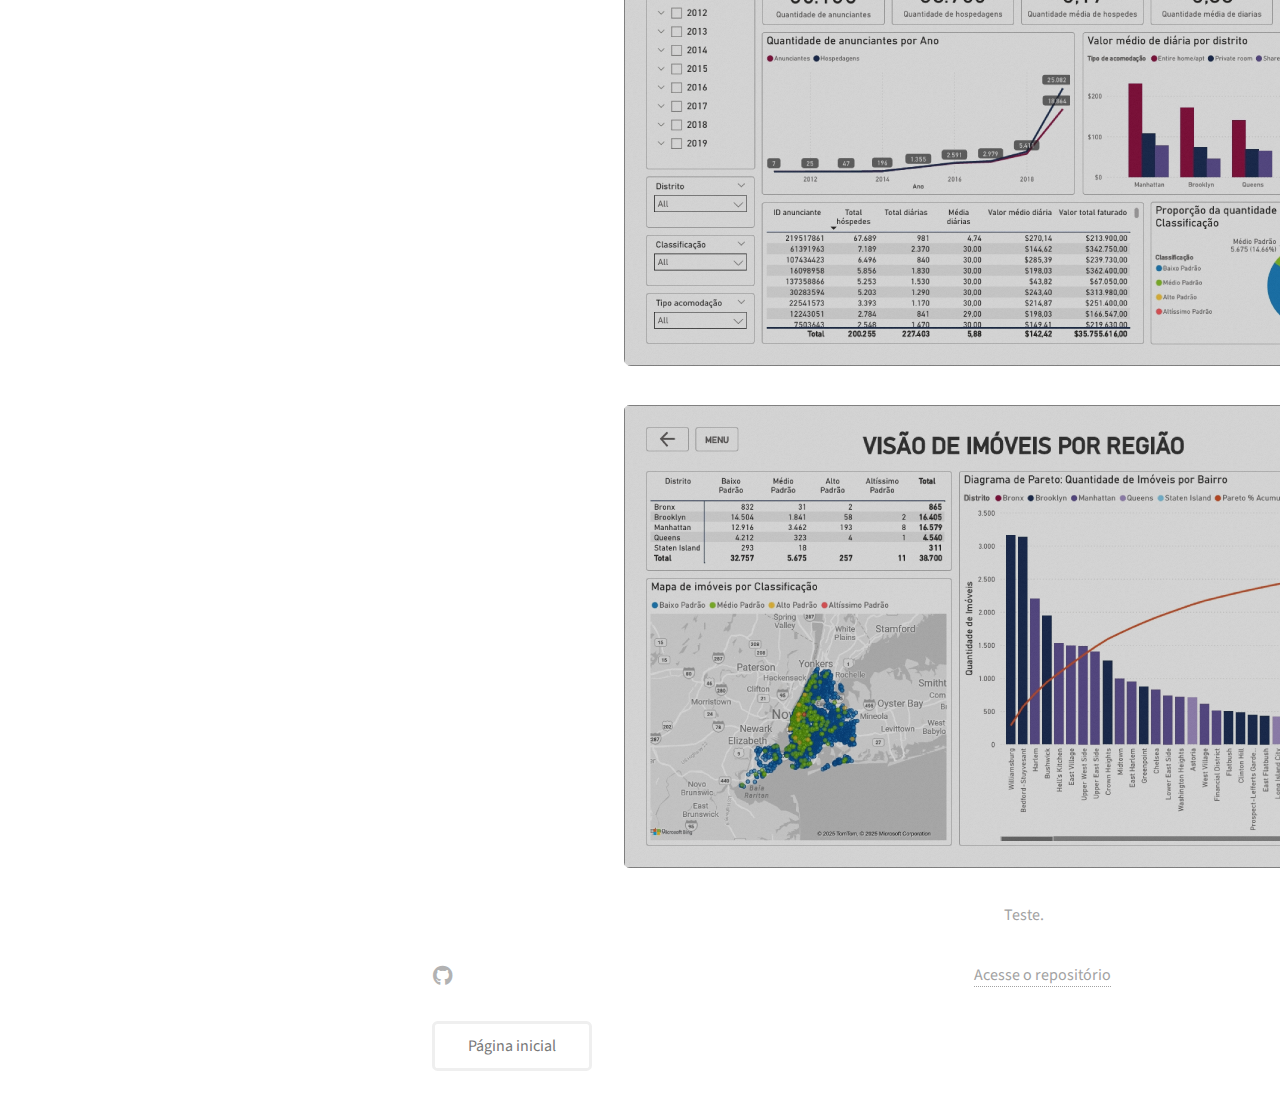
==== commit 7ad0d2ad: "alteração da página do projeto 1" ====
--- a/pbi.html
+++ b/pbi.html
@@ -6,6 +6,20 @@
 		<meta charset="utf-8" />
 		<meta name="viewport" content="width=device-width, initial-scale=1, user-scalable=no" />
 		<link rel="stylesheet" href="assets/css/main.css" />
+        <style>
+            body {
+              margin: 0;
+              padding: 0;
+            }
+            #main {
+              display: flex;
+              justify-content: center;
+              align-items: center;
+              height: 100vh; /* Full viewport height */
+              text-align: center;
+              width: 100%; /* Full width */
+            }
+          </style>
 	</head>
 	<body class="is-preload">
 		<!-- Main -->
@@ -15,8 +29,18 @@
 					<section id="one">
 						<header class="major">
 							<h2>Olá</h2>
+                            <p class="image"><img src="images/projects_pbi_1/dash_1_small.png"/></p>
+                            <p class="image"><img src="images/projects_pbi_1/dash_2_small.png"/></p>
 						</header>
 						<p>Teste.<br />
+     
+                            <ul class="labeled-icons">
+                                <li>
+                                    <h3 class="icon brands fa-github"><span class="label">Acesse o repositório</span></h3>
+                                    <a href="https://github.com/mm-borges/AirBnB-in-NY">Acesse o repositório</a>
+                                </li>
+                            </ul>
+                            
                             <ul class="actions">
                                 <li><a href="index.html" class="button">Página inicial</a></li>
                             </ul>
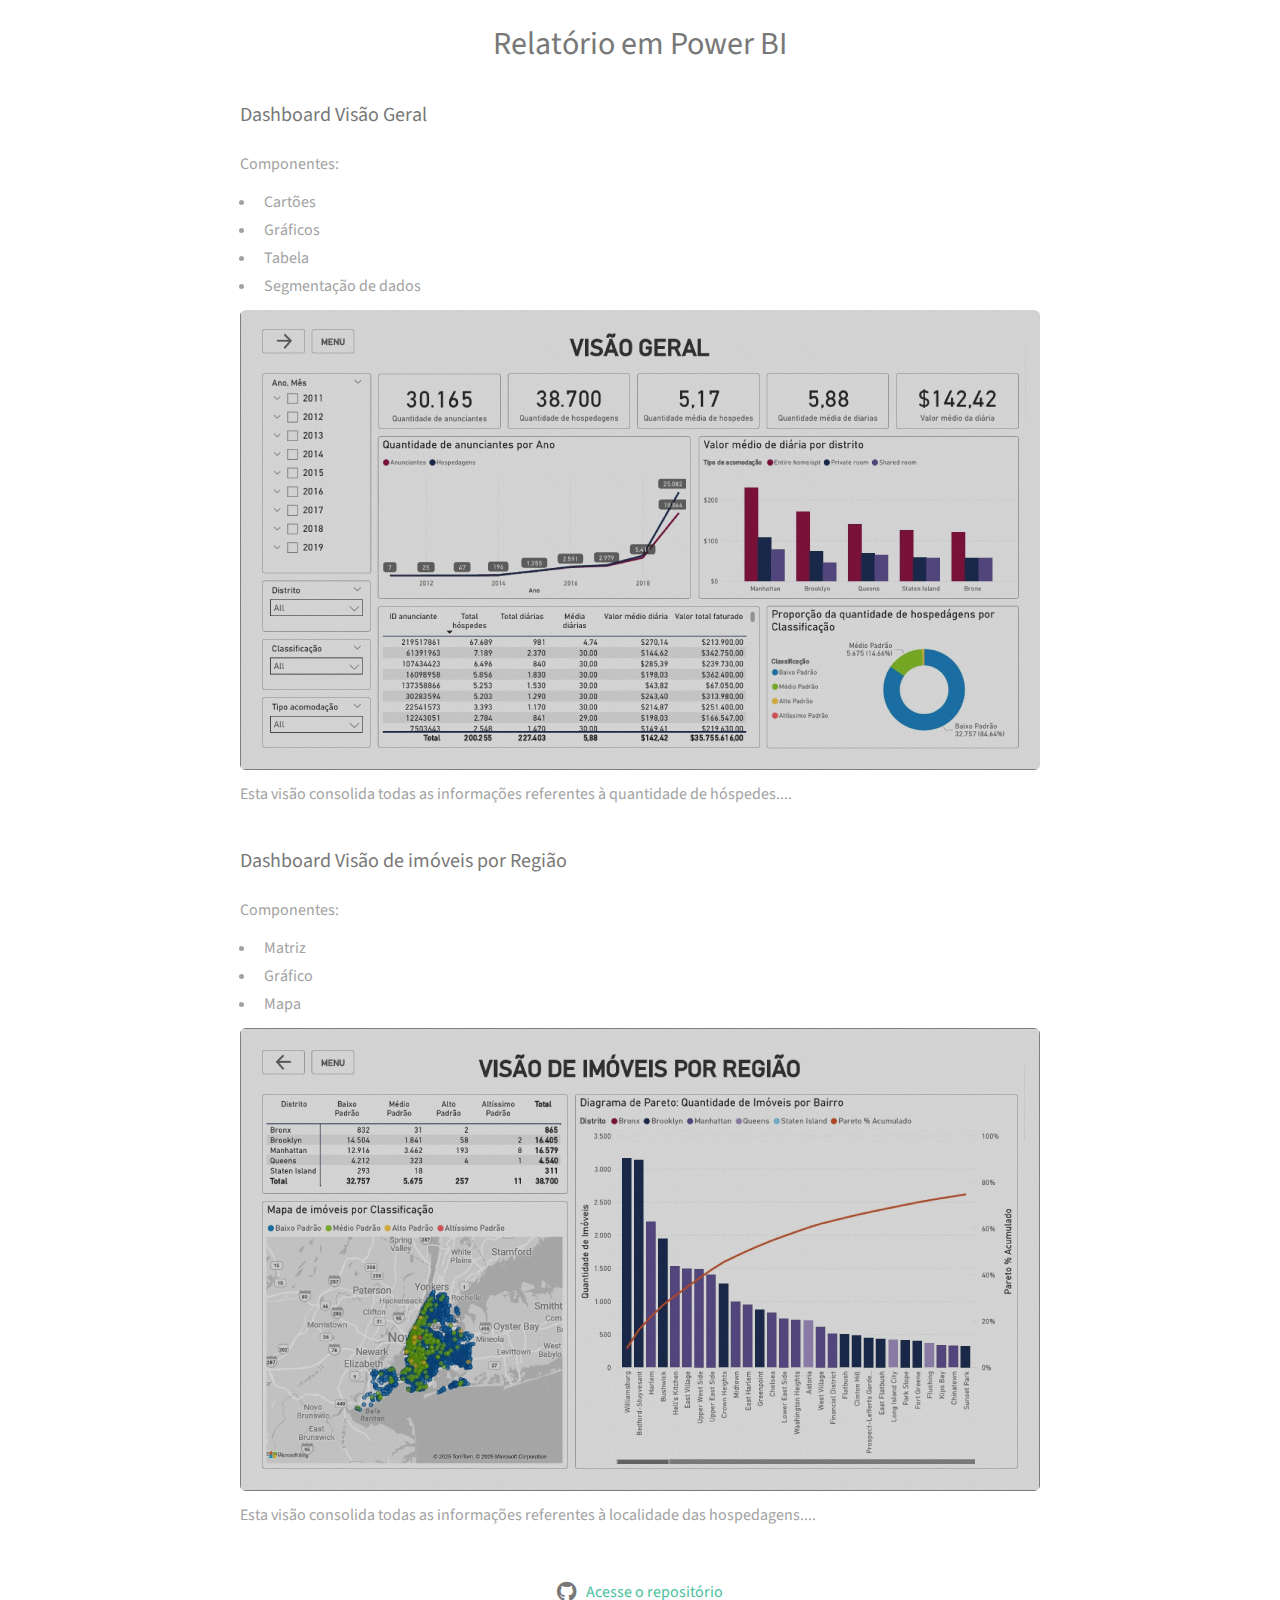
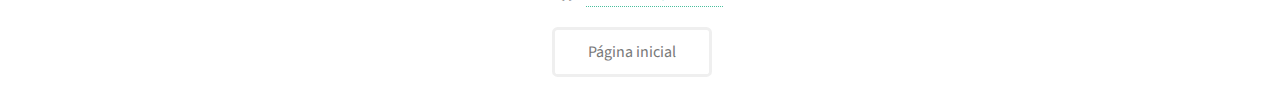
==== commit 0e2e74ec: "publicação da estrutura final da página de projetos" ====
--- a/pbi.html
+++ b/pbi.html
@@ -1,50 +1,123 @@
 <!DOCTYPE HTML>
+<html>
+<head>
+    <title>PBI - MMB</title>
+    <meta charset="utf-8" />
+    <meta name="viewport" content="width=device-width, initial-scale=1, user-scalable=no" />
+    <link rel="stylesheet" href="assets/css/main.css" />
+    <style>
+        body {
+            margin: 0;
+            padding: 0;
+            display: flex;
+            justify-content: center;
+            align-items: center;
+            min-height: 100vh; /* Full viewport height */
+            text-align: center;
+            width: 100%; /* Full width */
+            flex-direction: column; /* Ensure content stacks vertically */
+        }
+        .image-wrapper {
+            display: flex;
+            flex-direction: column;
+            align-items: center;
+            text-align: left; /* Align text to the left */
+            width: 100%; /* Ensure the wrapper takes the full width */
+        }
+        .image-wrapper img {
+            max-width: 100%; /* Ensure the image scales with its container */
+            height: auto; /* Maintain aspect ratio */
+        }
+        .icon-link {
+            display: flex;
+            align-items: center;
+            justify-content: center;
+            margin-top: 20px; /* Add some spacing above */
+        }
+        .icon-link h3 {
+            margin: 0; /* Remove margin from h3 */
+            display: flex;
+            align-items: center;
+            margin-right: 10px; /* Add space between h3 and a */
+        }
+        .icon-link h3 .label {
+            margin-right: 5px; /* Reduce space between icon and text */
+        }
+        .actions {
+            list-style: none;
+            padding: 0;
+            display: flex;
+            justify-content: center;
+            width: 100%; /* Ensure full width for centering */
+            margin-top: 20px; /* Add some spacing above the button */
+        }
+        .actions li {
+            display: flex;
+            justify-content: center;
+            width: 100%; /* Ensure the li takes full width for centering */
+        }
+        section#one {
+            margin-top: 20px; /* Add margin to the top of the section */
+            padding: 0 20px; /* Add padding to ensure content is not cut off */
+            box-sizing: border-box; /* Include padding in the element's total width and height */
+            max-width: 100%; /* Ensure the section does not exceed the viewport width */
+        }
+        header.major {
+            width: 100%;
+            box-sizing: border-box; /* Include padding in the element's total width and height */
+        }
+        header.major h2 {
+            word-wrap: break-word; /* Ensure long words break to the next line */
+        }
+        h3, p, li {
+            text-align: left; /* Align all h3, p, and li elements to the left */
+        }
+        p, ul {
+            margin-top: 0; /* Remove top margin */
+            margin-bottom: 10px; /* Adjust bottom margin as needed */
+        }
+    </style>
+</head>
+<body class="main">
+    <section id="one">
+        <header class="major">
+            <h2>Relatório em Power BI</h2>
+        </header>
+        <h3>Dashboard Visão Geral<br/></h3>
+        <p>Componentes:</p>
+        <div class="content">
+            <ul>
+                <li>Cartões</li>
+                <li>Gráficos</li>
+                <li>Tabela</li>
+                <li>Segmentação de dados</li>
+            </ul>
+        </div>
+        <div class="image-wrapper">
+            <p class="image"><img src="images/projects_pbi_1/dash_1_small.png" alt="Dashboard 1"/></p>
+        </div>
+        <p>Esta visão consolida todas as informações referentes à quantidade de hóspedes....<br/><br/></p>
+        <h3>Dashboard Visão de imóveis por Região<br/></h3>
+        <p>Componentes:</p>
+        <div class="content">
+            <ul>
+                <li>Matriz</li>
+                <li>Gráfico</li>
+                <li>Mapa</li>
+            </ul>
+        </div>
+        <div class="image-wrapper">
+            <p class="image"><img src="images/projects_pbi_1/dash_2_small.png" alt="Dashboard 2"/></p>
+        </div>
+        <p>Esta visão consolida todas as informações referentes à localidade das hospedagens....<br/><br/></p>
 
-<html>
-	<head>
-		<title>PBI - MMB</title>
-		<meta charset="utf-8" />
-		<meta name="viewport" content="width=device-width, initial-scale=1, user-scalable=no" />
-		<link rel="stylesheet" href="assets/css/main.css" />
-        <style>
-            body {
-              margin: 0;
-              padding: 0;
-            }
-            #main {
-              display: flex;
-              justify-content: center;
-              align-items: center;
-              height: 100vh; /* Full viewport height */
-              text-align: center;
-              width: 100%; /* Full width */
-            }
-          </style>
-	</head>
-	<body class="is-preload">
-		<!-- Main -->
-			<div id="main">
-
-				<!-- One -->
-					<section id="one">
-						<header class="major">
-							<h2>Olá</h2>
-                            <p class="image"><img src="images/projects_pbi_1/dash_1_small.png"/></p>
-                            <p class="image"><img src="images/projects_pbi_1/dash_2_small.png"/></p>
-						</header>
-						<p>Teste.<br />
-     
-                            <ul class="labeled-icons">
-                                <li>
-                                    <h3 class="icon brands fa-github"><span class="label">Acesse o repositório</span></h3>
-                                    <a href="https://github.com/mm-borges/AirBnB-in-NY">Acesse o repositório</a>
-                                </li>
-                            </ul>
-                            
-                            <ul class="actions">
-                                <li><a href="index.html" class="button">Página inicial</a></li>
-                            </ul>
-					</section>
-
-	</body>
+        <div class="icon-link">
+            <h3 class="icon brands fa-github"><span class="label"></h3>
+            <a href="https://github.com/mm-borges/AirBnB-in-NY">Acesse o repositório</a>
+        </div>
+        <ul class="actions">
+            <li><a href="index.html" class="button">Página inicial</a></li>
+        </ul>
+    </section>
+</body>
 </html>